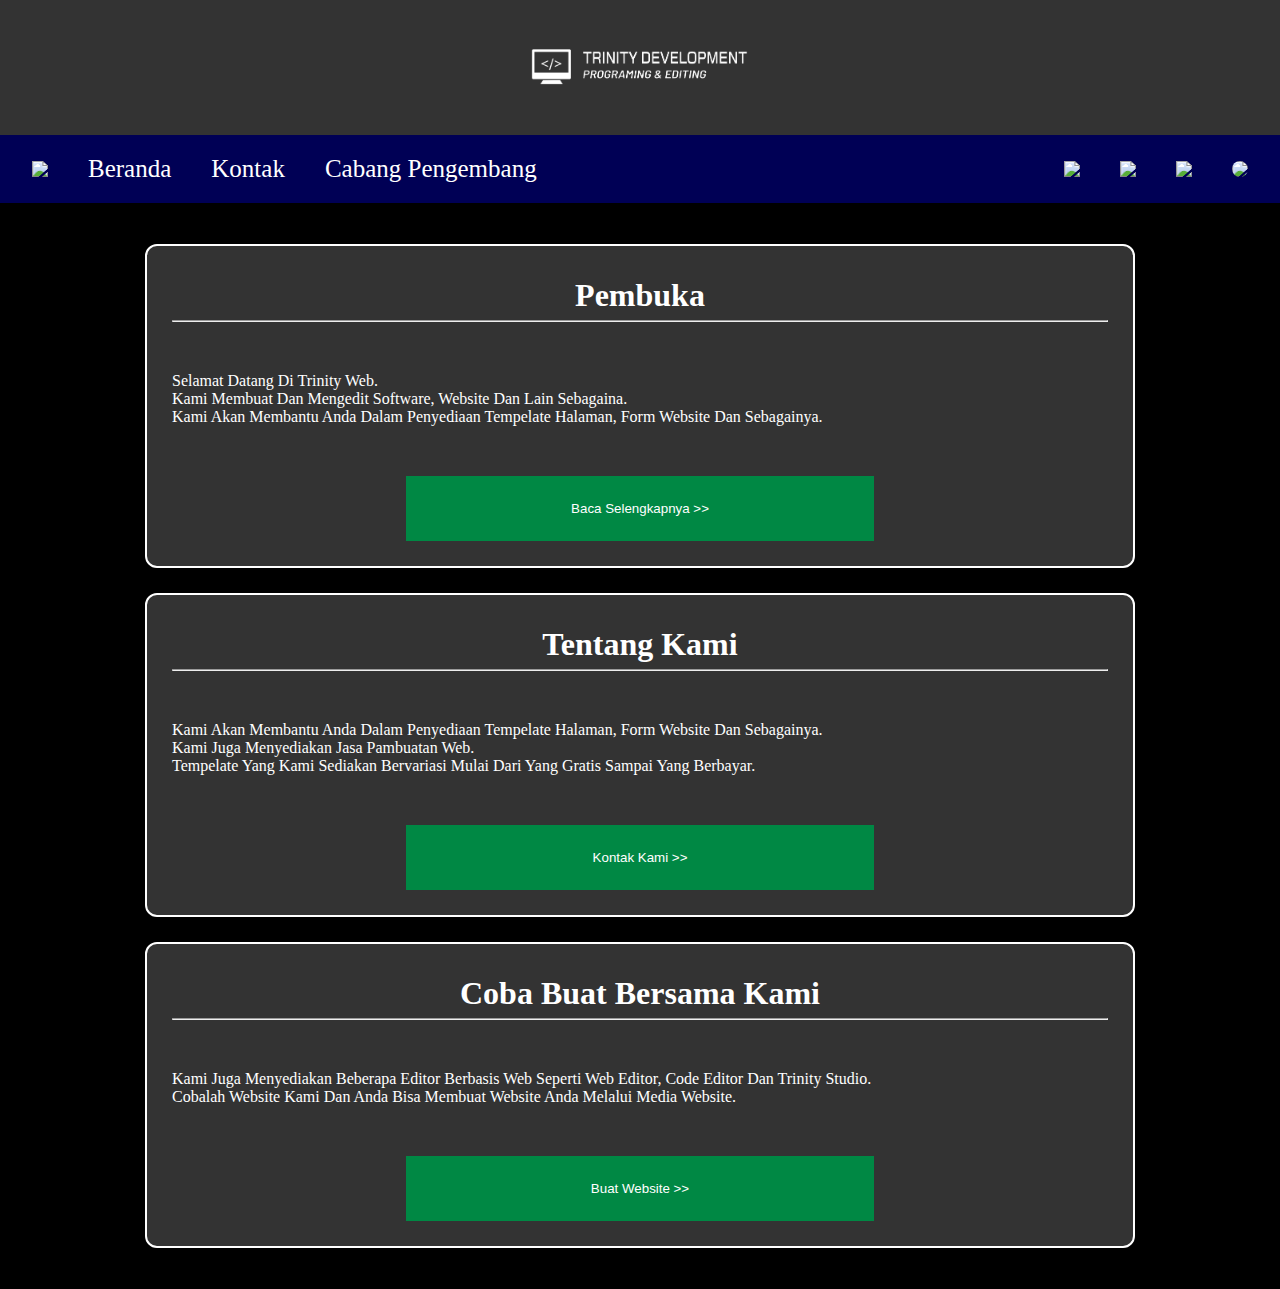
==== index.html @ 5ecd5689 "Add files via upload" ====
<!DOCTYPE html>
<html lang="Id">
<head>
    <link rel="shortcut icon" href="assets/favicon.png" type="image/x-icon">
    <meta charset="UTF-8">
    <meta name="viewport" content="width=device-width, initial-scale=1.0">
    <title>Trinity Web</title>
    
    <link rel="stylesheet" href="style.css">
</head>
<body id="body">
    <header>
        <img width="250px" height="auto" src="trinity.png">
    </header>
    
    <div class="slide" id="slide" >
        <div class="slide-top">
            <h3>Menu</h3>
        </div>
    </div>

    <nav id="Nav">
        <table>
            <tr>
                <td class="anchor">
                    <button title="Menu" onclick="openNav()"><img src="assets/menu.png"><i></i></button>
                    <a title="Beranda" href="#">Beranda</a>
                    <a title="Kontak" href="kontak.html">Kontak</a>
                    <a title="Cabang Pengembang" href="Cabang.html">Cabang Pengembang</a>
                </td>
                <td class="tools">
                    <a title="Rumah" href="home.html"><img src="assets/home.png"></a>
                    <button title="Cari" onclick="search()"><img src="assets/search.png"></button>
                    <button title="Tema" onclick="theme()"><img src="assets/dl.png"></button>
                    <a title="Akun" href="Login/login.html"><img style="border-radius: 100%;" src="assets/avatar/avatar3.png"></a>
                </td>
            </tr>
        </table>
    </nav>
    <div class="content">
        <div class="container" id="container">
            <h1>Pembuka</h1>
            <hr>
            <p>
                Selamat Datang Di Trinity Web.<br>
                Kami Membuat Dan Mengedit Software, Website Dan Lain Sebagaina.<br>
                Kami Akan Membantu Anda Dalam Penyediaan Tempelate Halaman, Form 
                Website Dan Sebagainya. <br>

            </p>
            <a href="#"><Button>Baca Selengkapnya >></Button></a>
        </div>
        <div class="container" id="container2">
            <h1>Tentang Kami</h1>
            <hr>
            <p>
                Kami Akan Membantu Anda Dalam Penyediaan Tempelate Halaman, Form 
                Website Dan Sebagainya. <br>
                Kami Juga Menyediakan Jasa Pambuatan Web. <br>
                Tempelate Yang Kami Sediakan Bervariasi Mulai Dari Yang Gratis Sampai Yang Berbayar.

            </p>
            <a href="kontak.html"><Button>Kontak Kami >></Button></a>
        </div>
        <div class="container" id="container3">
            <h1>Coba Buat Bersama Kami</h1>
            <hr>
            <p>
                Kami Juga Menyediakan Beberapa Editor Berbasis Web Seperti Web Editor, Code Editor Dan Trinity Studio.<br>
                Cobalah Website Kami Dan Anda Bisa Membuat Website Anda Melalui Media Website.

            </p>
            <a href="Cabang.html"><Button>Buat Website >></Button></a>
        </div>
    </div>

    <div id="mySidenav" class="sidenav">
        <a href="javascript:void(0)" class="closebtn" onclick="closeNav()">&times;</a>
        <a href="home.html">Halaman Awal</a>
        <a href="Trinity Code/index.html">Buat</a>
        <a href="Login/login.html">Layanan</a>
        <a href="Trinity Studio/index.html">Coba Trinity Studio</a>
      </div>

    <script src="dark&light.js"></script>
    <script src="main.js"></script>
</body>
</html>
---- style.css ----
*,html{
    padding: 0%;
    margin: 0%;
}

body {
    background: #000;
    color: white;
    background-image: image("assets/background.png");
}

header {
    color: white;
    background: #333;
    text-align: center;
    /* position: fixed; */
    width: 100%;
}

nav table {
    width: 100%;
}

.tools {
    text-align: right;
}

.anchor {
    text-align: left;
}

nav {
    background: #005;
    padding: 12px;
    left: 0;
    right: 0%;
    /* position: fixed; */
    top: 0%;
    orphans: unset;
}

nav button , nav a{
    background: none;
    border: none;
    color: white;
    margin: 0 12px;
    padding: 6px;
    transition: 0.3s;
    text-decoration: none;
    font-size: 25px;
    font-family: cursive;
}

nav button:hover, nav a:hover {
    background: #fff3;
    transition: 0.3s;
}

nav button img, nav a img {
    height: 25px;
    width: auto;
}

.slide {
    top: 55px;
    position: fixed;
    width: 15%;
    height: 100%;
    background: #555;
    border-right: solid 4px white;
    padding: 12px;
    color: white;
    left: -100%;
    transition: 1s;
}

.container {
    width: 75%;
    margin: 25px auto;
    padding: 25px;
    border-radius: 12px;
    background: #333;
    border: solid 2px white;
    text-align: center;
}

.container h1 {
    text-align: center;
    padding: 6px 0;
}

.container p {
    margin: 50px 0;
    text-align: left;
}

.container button {
    padding: 25px;
    background: #084;
    color: white;
    border: none;
    width: 50%;
    transition: 0.3s;
}

.container button:hover {
    background: #048;
}

.slide h3 {
    text-align: center;
    padding: 12px;
}

button {
    cursor: default;
}

.content {
    padding: 16px;
}

.sticky {
    position: fixed;
    top: 0;
    left: 0%;
    right: 0%;
  }

.sticky + .content {
    padding-top: 102px;
}

.container img {
    padding: 12px 0;
    width: 100%;
    height: auto;
}

.sidenav {
    height: 100%; /* 100% Full-height */
    width: 0; /* 0 width - change this with JavaScript */
    position: fixed; /* Stay in place */
    z-index: 1; /* Stay on top */
    top: 0; /* Stay at the top */
    left: 0;
    background-color: #111d; /* Black*/
    overflow-x: hidden; /* Disable horizontal scroll */
    padding-top: 60px; /* Place content 60px from the top */
    transition: 0.5s; /* 0.5 second transition effect to slide in the sidenav */
    text-align: center;
    
  }
  
  /* The navigation menu links */
  .sidenav a {
    padding: 8px 8px 8px 32px;
    text-decoration: none;
    font-size: 50px;
    color: #818181;
    display: block;
    transition: 0.3s;
  }
  
  /* When you mouse over the navigation links, change their color */
  .sidenav a:hover {
    color: #f1f1f1;
  }
  
  /* Position and style the close button (top right corner) */
  .sidenav .closebtn {
    position: absolute;
    top: 0;
    right: 25px;
    font-size: 36px;
    margin-left: 50px;
  }
  
  /* Style page content - use this if you want to push the page content to the right when you open the side navigation */
  #main {
    transition: margin-left .5s;
    padding: 20px;
  }
  
  /* On smaller screens, where height is less than 450px, change the style of the sidenav (less padding and a smaller font size) */
  @media screen and (max-height: 450px) {
    .sidenav {padding-top: 15px;}
    .sidenav a {font-size: 18px;}
  }
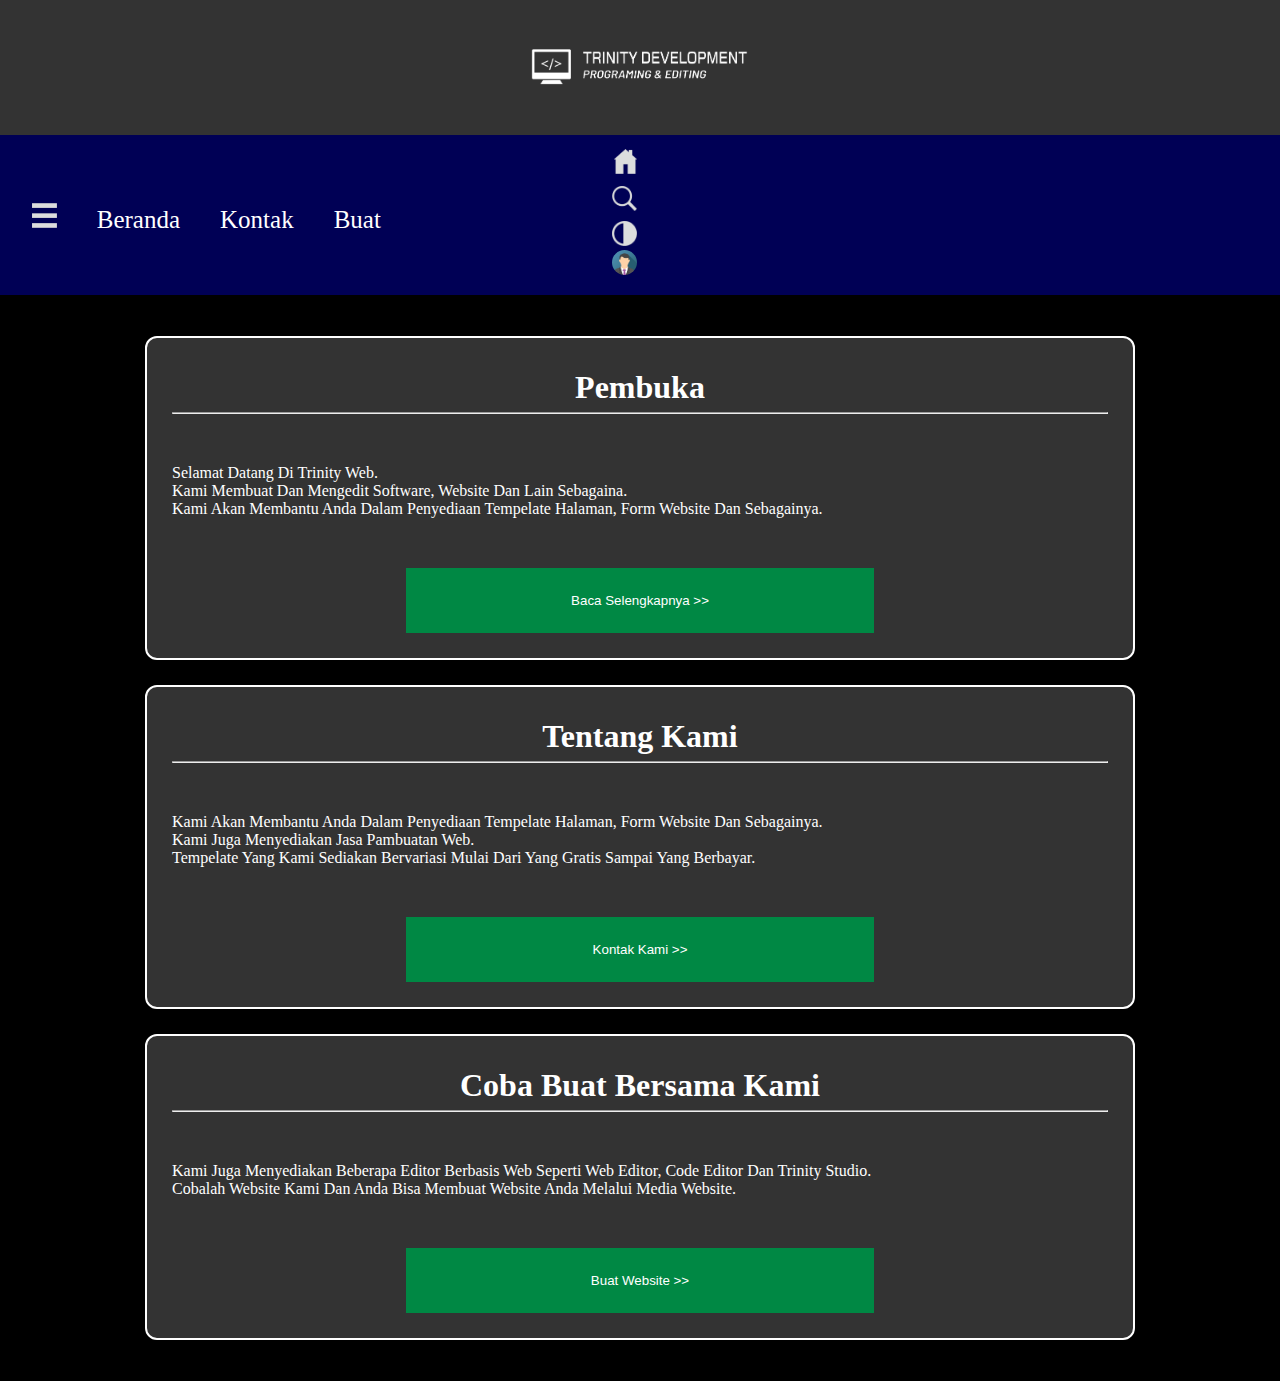
==== commit 06a57c5f: "Add files via upload" ====
--- a/index.html
+++ b/index.html
@@ -26,7 +26,7 @@
                     <button title="Menu" onclick="openNav()"><img src="assets/menu.png"><i></i></button>
                     <a title="Beranda" href="#">Beranda</a>
                     <a title="Kontak" href="kontak.html">Kontak</a>
-                    <a title="Cabang Pengembang" href="Cabang.html">Cabang Pengembang</a>
+                    <a title="Cabang Pengembang" href="Cabang.html">Buat</a>
                 </td>
                 <td class="tools">
                     <a title="Rumah" href="home.html"><img src="assets/home.png"></a>
--- a/style.css
+++ b/style.css
@@ -17,16 +17,15 @@
     width: 100%;
 }
 
-nav table {
-    width: 100%;
-}
-
 .tools {
     text-align: right;
+    display: block;
+    width: 100%;
 }
 
 .anchor {
     text-align: left;
+    width: 100%;
 }
 
 nav {
@@ -34,7 +33,7 @@
     padding: 12px;
     left: 0;
     right: 0%;
-    /* position: fixed; */
+    display: flex;
     top: 0%;
     orphans: unset;
 }
@@ -49,6 +48,7 @@
     text-decoration: none;
     font-size: 25px;
     font-family: cursive;
+    max-height: 31px;
 }
 
 nav button:hover, nav a:hover {
@@ -186,4 +186,40 @@
   @media screen and (max-height: 450px) {
     .sidenav {padding-top: 15px;}
     .sidenav a {font-size: 18px;}
+  }
+
+  @media (max-width: 768px) {
+    .anchor {
+        display: flex;
+        position: fixed;
+        bottom: 0;
+        max-height: 50px;
+        z-index: 100;
+        background: #005;
+        left: 0%;
+        right: 0%;
+        overflow-x: scroll;
+        padding: 5px;
+    }
+    .anchor a {
+        display: inline;
+    }
+    .tools {
+        overflow-x: scroll;
+        height: 50px;
+        display: block;
+        text-align: center;
+    }
+    nav {
+        background: #005;
+        padding: 12px;
+        left: 0;
+        right: 0%;
+        top: 0%;
+        orphans: unset;
+        display: flex;
+    }
+  }
+  @media (min-width: 451px) {
+
   }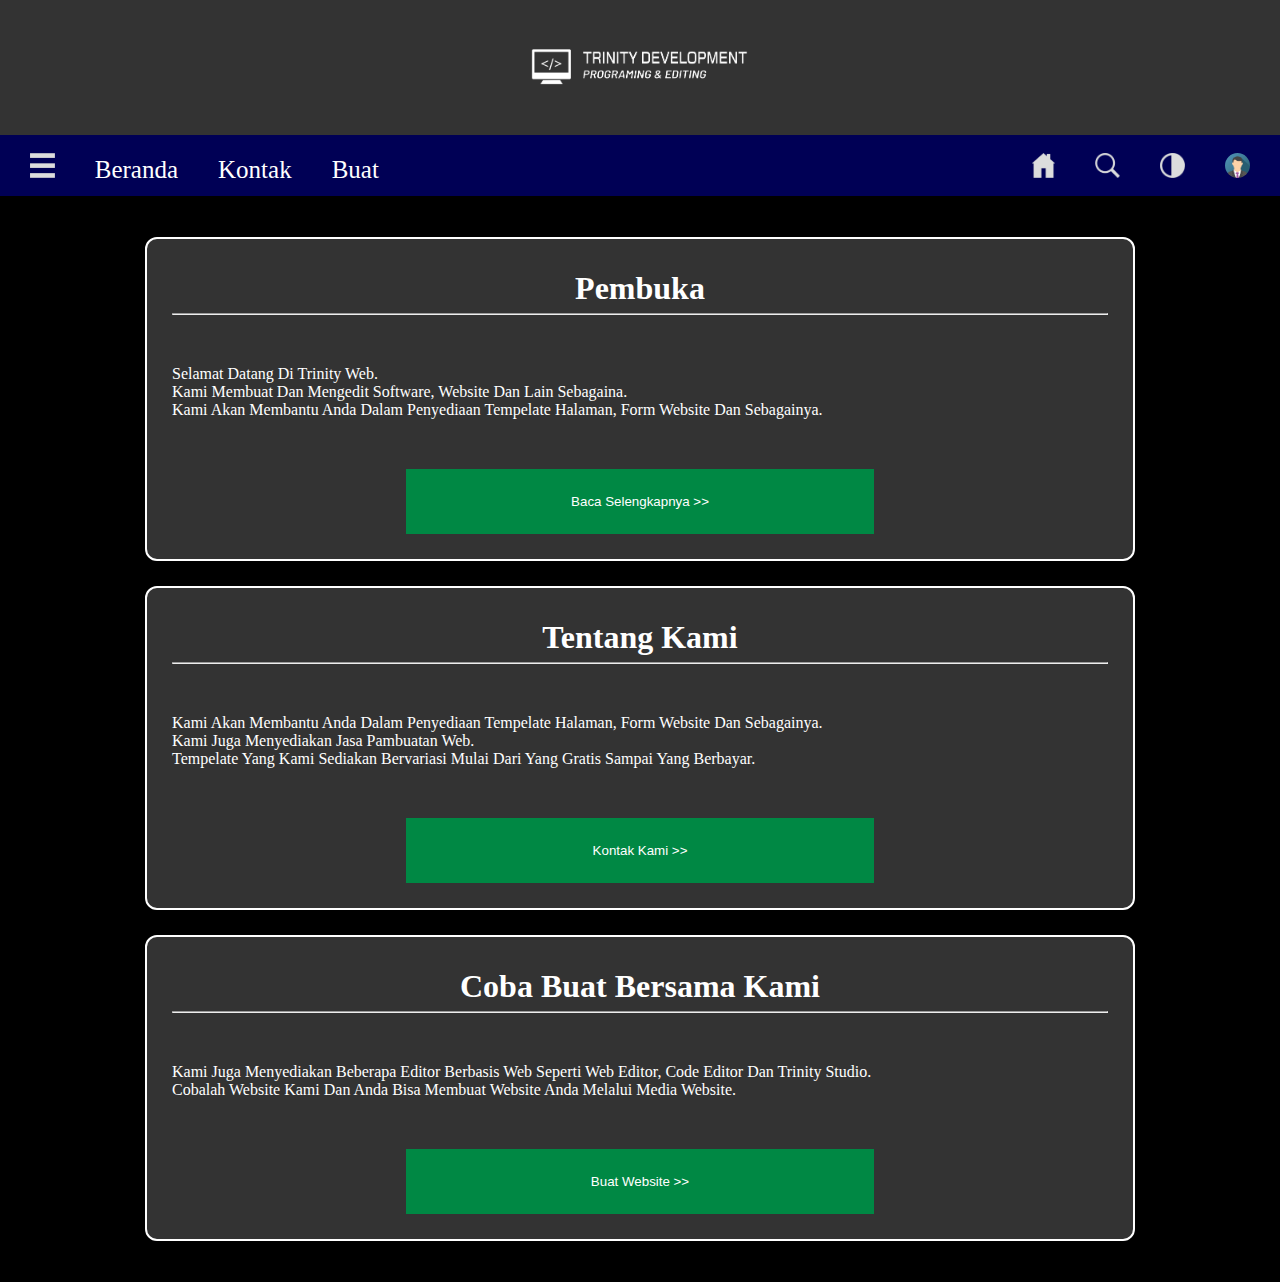
==== commit 9fc44922: "Update index.html" ====
--- a/index.html
+++ b/index.html
@@ -20,22 +20,18 @@
     </div>
 
     <nav id="Nav">
-        <table>
-            <tr>
-                <td class="anchor">
+                <div class="anchor">
                     <button title="Menu" onclick="openNav()"><img src="assets/menu.png"><i></i></button>
                     <a title="Beranda" href="#">Beranda</a>
                     <a title="Kontak" href="kontak.html">Kontak</a>
                     <a title="Cabang Pengembang" href="Cabang.html">Buat</a>
-                </td>
-                <td class="tools">
+                </div>
+                <div class="tools">
                     <a title="Rumah" href="home.html"><img src="assets/home.png"></a>
                     <button title="Cari" onclick="search()"><img src="assets/search.png"></button>
                     <button title="Tema" onclick="theme()"><img src="assets/dl.png"></button>
                     <a title="Akun" href="Login/login.html"><img style="border-radius: 100%;" src="assets/avatar/avatar3.png"></a>
-                </td>
-            </tr>
-        </table>
+                </div>
     </nav>
     <div class="content">
         <div class="container" id="container">
@@ -85,4 +81,4 @@
     <script src="dark&light.js"></script>
     <script src="main.js"></script>
 </body>
-</html>+</html>
